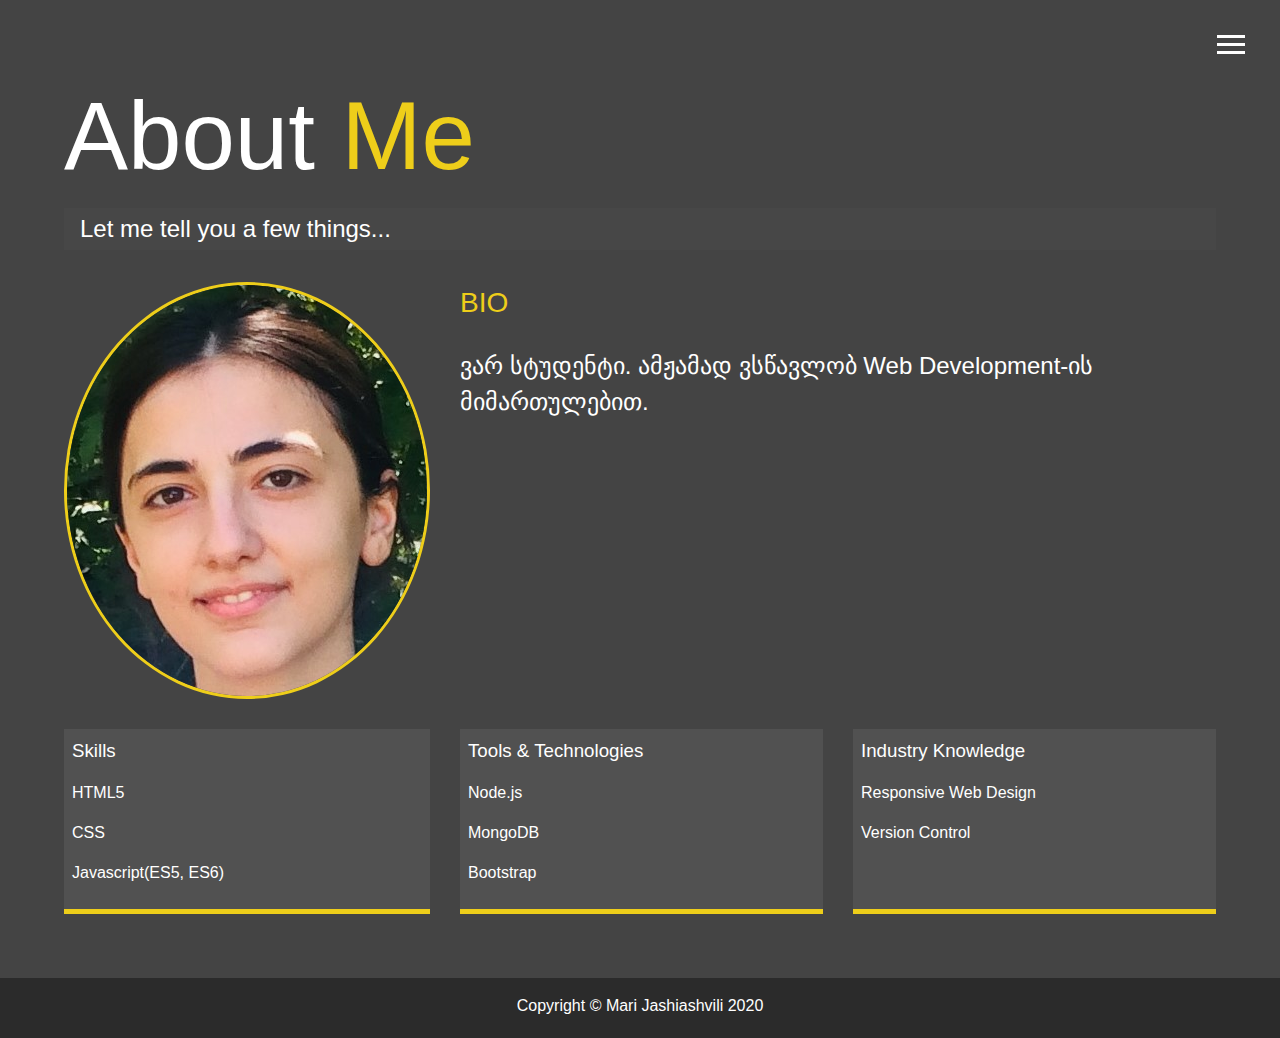
==== about.html @ 9d91ec75 "Initial Commit" ====
<!DOCTYPE html>
<html lang="en">

<head>
    <meta charset="UTF-8">
    <meta name="viewport" content="width=device-width, initial-scale=1.0">
    <meta http-equiv="X-UA-Compatible" content="ie=edge">
    <link rel="stylesheet" href="https://use.fontawesome.com/releases/v5.2.0/css/all.css"
        integrity="sha384-hWVjflwFxL6sNzntih27bfxkr27PmbbK/iSvJ+a4+0owXq79v+lsFkW54bOGbiDQ" crossorigin="anonymous">

    <link rel="stylesheet" href="css/main.css">
    <title>About Me</title>
</head>

<body>
    <header>
        <div class="menu-btn">
            <div class="btn-line"></div>
            <div class="btn-line"></div>
            <div class="btn-line"></div>
        </div>

        <nav class="menu">
            <div class="menu-branding">
                <div class="portrait"></div>
            </div>
            <ul class="menu-nav">
                <li class="nav-item">
                    <a href="index.html" class="nav-link">
                        Home
                    </a>
                </li>
                <li class="nav-item current">
                    <a href="about.html" class="nav-link">
                        About Me
                    </a>
                </li>
                <li class="nav-item">
                    <a href="work.html" class="nav-link">
                        My Work
                    </a>
                </li>
                <li class="nav-item">
                    <a href="contact.html" class="nav-link">
                        How To Reach Me
                    </a>
                </li>
            </ul>
        </nav>
    </header>

    <main id="about">
        <h1 class="lg-heading">
            About
            <span class="text-secondary">Me</span>
        </h1>
        <h2 class="sm-heading">
            Let me tell you a few things...
        </h2>
        <div class="about-info">

            <img src="/img/IMG.JPG" alt="John Doe" class="bio-image">


            <div class="bio">
                <h3 class="text-secondary">BIO</h3>
                <p>ვარ სტუდენტი. ამჟამად ვსწავლობ Web Development-ის მიმართულებით.
                </p>
            </div>

            <div class="job job-1">
                <h3>Skills</h3>
                <p>HTML5</p>
                <p>CSS</p>
                <p>Javascript(ES5, ES6)</p>
            </div>

            <div class="job job-2">
                <h3>Tools & Technologies</h3>
                    <p>Node.js</p>
                    <p>MongoDB</p>
                    <p>Bootstrap</p>
            </div>
            <div class="job job-3">
                <h3>Industry Knowledge</h3>
                    <p>Responsive Web Design</p>
                    <p>Version Control</p>
            </div>
        </div>
    </main>

    <footer id="main-footer">
        Copyright &copy; Mari Jashiashvili 2020
    </footer>

    <script src="js/main.js"></script>
</body>

</html>
---- css/main.css ----
.menu-btn {
    position: absolute;
    z-index: 3;
    right: 35px;
    top: 35px;
    cursor: pointer;
    transition: all 0.5s ease-out;
}

.menu-btn .btn-line {
    width: 28px;
    height: 3px;
    margin: 0 0 5px 0;
    background: #fff;
    transition: all 0.5s ease-out;
}

.menu-btn.close {
    transform: rotate(180deg);
}

.menu-btn.close .btn-line:nth-child(1) {
    transform: rotate(45deg) translate(5px, 5px);
}

.menu-btn.close .btn-line:nth-child(2) {
    opacity: 0;
}

.menu-btn.close .btn-line:nth-child(3) {
    transform: rotate(-45deg) translate(7px, -6px);
}

.menu {
    position: fixed;
    top: 0;
    width: 100%;
    opacity: 0.9;
    visibility: hidden;
}

.menu.show {
    visibility: visible;
}

.menu-branding,
.menu-nav {
    display: flex;
    flex-flow: column wrap;
    align-items: center;
    justify-content: center;
    float: left;
    width: 50%;
    height: 100vh;
    overflow: hidden;
}

.menu-nav {
    margin: 0;
    padding: 0;
    background: #373737;
    list-style: none;
    transform: translate3d(0, -100%, 0);
    transition: all 0.5s ease-out;
}

.menu-nav.show {
    transform: translate3d(0, 0, 0);
}

.menu-branding {
    background: #444;
    transform: translate3d(0, 100%, 0);
    transition: all 0.5s ease-out;
}

.menu-branding.show {
    transform: translate3d(0, 0, 0);
}

.menu-branding .portrait {
    width: 250px;
    height: 250px;
    background: url("/img/IMG.JPG");
    background-size: cover;
    background-size: 90% 100%;
    border-radius: 50%;
    border: solid 3px #eece1a;
}

.menu .nav-item {
    transform: translate3d(600px, 0, 0);
    transition: all 0.5s ease-out;
}

.menu .nav-item.show {
    transform: translate3d(0, 0, 0);
}

.menu .nav-item.current>a {
    color: #eece1a;
}

.menu .nav-link {
    display: inline-block;
    position: relative;
    font-size: 30px;
    text-transform: uppercase;
    padding: 1rem 0;
    font-weight: 300;
    color: #fff;
    text-decoration: none;
    transition: all 0.5s ease-out;
}

.menu .nav-link:hover {
    color: #eece1a;
}

.nav-item:nth-child(1) {
    transition-delay: 0.1s;
}

.nav-item:nth-child(2) {
    transition-delay: 0.2s;
}

.nav-item:nth-child(3) {
    transition-delay: 0.3s;
}

.nav-item:nth-child(4) {
    transition-delay: 0.4s;
}

* {
    box-sizing: border-box;
}

body {
    background: #444;
    color: #fff;
    height: 100%;
    margin: 0;
    font-family: 'Segoe UI', Tahoma, Geneva, Verdana, sans-serif;
    line-height: 1.5;
}

body#bg-img {
    background: url(https://images.unsplash.com/photo-1489389944381-3471b5b30f04?ixlib=rb-1.2.1&ixid=MXwxMjA3fDB8MHxwaG90by1wYWdlfHx8fGVufDB8fHw%3D&auto=format&fit=crop&w=1500&q=80);
    background-attachment: fixed;
    background-size: cover;
}

body#bg-img:after {
    content: '';
    position: absolute;
    top: 0;
    right: 0;
    width: 100%;
    height: 100%;
    z-index: -1;
    background: rgba(68, 68, 68, 0.9);
}

h1,
h2,
h3 {
    margin: 0;
    font-weight: 400;
}

h1.lg-heading,
h2.lg-heading,
h3.lg-heading {
    font-size: 6rem;
}

h1.sm-heading,
h2.sm-heading,
h3.sm-heading {
    margin-bottom: 2rem;
    padding: 0.2rem 1rem;
    background: rgba(73, 73, 73, 0.5);
}

a {
    color: #fff;
    text-decoration: none;
}

header {
    position: fixed;
    z-index: 2;
    width: 100%;
}

.text-secondary {
    color: #eece1a;
}

main {
    padding: 4rem;
    min-height: calc(100vh - 60px);
}

main .icons {
    margin-top: 1rem;
}

main .icons a {
    padding: 0.4rem;
    transition: all 0.5s ease-out;
}

main .icons a:hover {
    color: #eece1a;
}

main#home {
    overflow: hidden;
}

main#home h1 {
    margin-top: 20vh;
}

.about-info {
    display: grid;
    grid-gap: 30px;
    grid-template-areas: 'bioimage bio bio'
        'job1 job2 job3';
    grid-template-columns: repeat(3, 1fr);
}

.about-info .bio-image {
    grid-area: bioimage;
    margin: auto;
    border-radius: 50%;
    border: #eece1a 3px solid;
}

.about-info .bio {
    grid-area: bio;
    font-size: 1.5rem;
}

.about-info .job-1 {
    grid-area: job1;
}

.about-info .job-2 {
    grid-area: job2;
}

.about-info .job-3 {
    grid-area: job3;
}

.about-info .job {
    background: #515151;
    padding: 0.5rem;
    border-bottom: #eece1a 5px solid;
}

.projects {
    display: grid;
    grid-gap: 0.7rem;
    grid-template-columns: repeat(3, 1fr);
}

.projects img {
    width: 100%;
    border: 3px #fff solid;
}

.projects img:hover {
    opacity: 0.5;
    border-color: #eece1a;
    transition: all 0.5s ease-out;
}

.boxes {
    display: flex;
    flex-wrap: wrap;
    justify-content: space-evenly;
    align-items: center;
    margin-top: 1rem;
}

.boxes div {
    font-size: 2rem;
    border: 3px #fff solid;
    padding: 1.5rem 2.5rem;
    margin-bottom: 3rem;
    transition: all 0.5s ease-out;
}

.boxes div:hover {
    padding: 0.5rem 1.5rem;
    background: #eece1a;
    color: #000;
}

.boxes div:hover span {
    color: #000;
}

.btn,
.btn-dark,
.btn-light {
    display: block;
    padding: 0.5rem 1rem;
    border: 0;
    margin-bottom: 0.3rem;
}

.btn:hover,
.btn-dark:hover,
.btn-light:hover {
    background: #eece1a;
    color: #000;
}

.btn-dark {
    background: black;
    color: #fff;
}

.btn-light {
    background: #c4c4c4;
    color: #333;
}

#main-footer {
    text-align: center;
    padding: 1rem;
    background: #2b2b2b;
    color: #fff;
    height: 60px;
}

@media screen and (min-width: 1171px) {
    .projects {
        grid-template-columns: repeat(4, 1fr);
    }
}

@media screen and (min-width: 769px) and (max-width: 1170px) {
    .projects {
        grid-template-columns: repeat(3, 1fr);
    }
}

@media screen and (max-width: 768px) {
    main {
        align-items: center;
        text-align: center;
    }

    main .lg-heading {
        line-height: 1;
        margin-bottom: 1rem;
    }

    ul.menu-nav,
    div.menu-branding {
        float: none;
        width: 100%;
        min-height: 0;
    }

    ul.menu-nav.show,
    div.menu-branding.show {
        transform: translate3d(0, 0, 0);
    }

    .menu-nav {
        height: 75vh;
        transform: translate3d(-100%, 0, 0);
        font-size: 24px;
    }

    .menu-branding {
        height: 25vh;
        transform: translate3d(100%, 0, 0);
    }

    .menu-branding .portrait {
        background: url("/img/IMG.JPG");
        background-size: cover;
        background-size: 90% 100%;
        width: 150px;
        height: 150px;
    }

    .about-info {
        grid-template-areas: 'bioimage'
            'bio'
            'job1'
            'job2'
            'job3';
        grid-template-columns: 1fr;
    }

    .projects {
        grid-template-columns: repeat(2, 1fr);
    }
}

@media screen and (max-width: 500px) {
    main {
        padding: 2rem;
    }

    main #home h1 {
        margin-top: 10vh;
    }

    main .lg-heading {
        margin-top: 1rem;
        font-size: 3rem;
    }

    .projects {
        grid-template-columns: 1fr;
    }
}
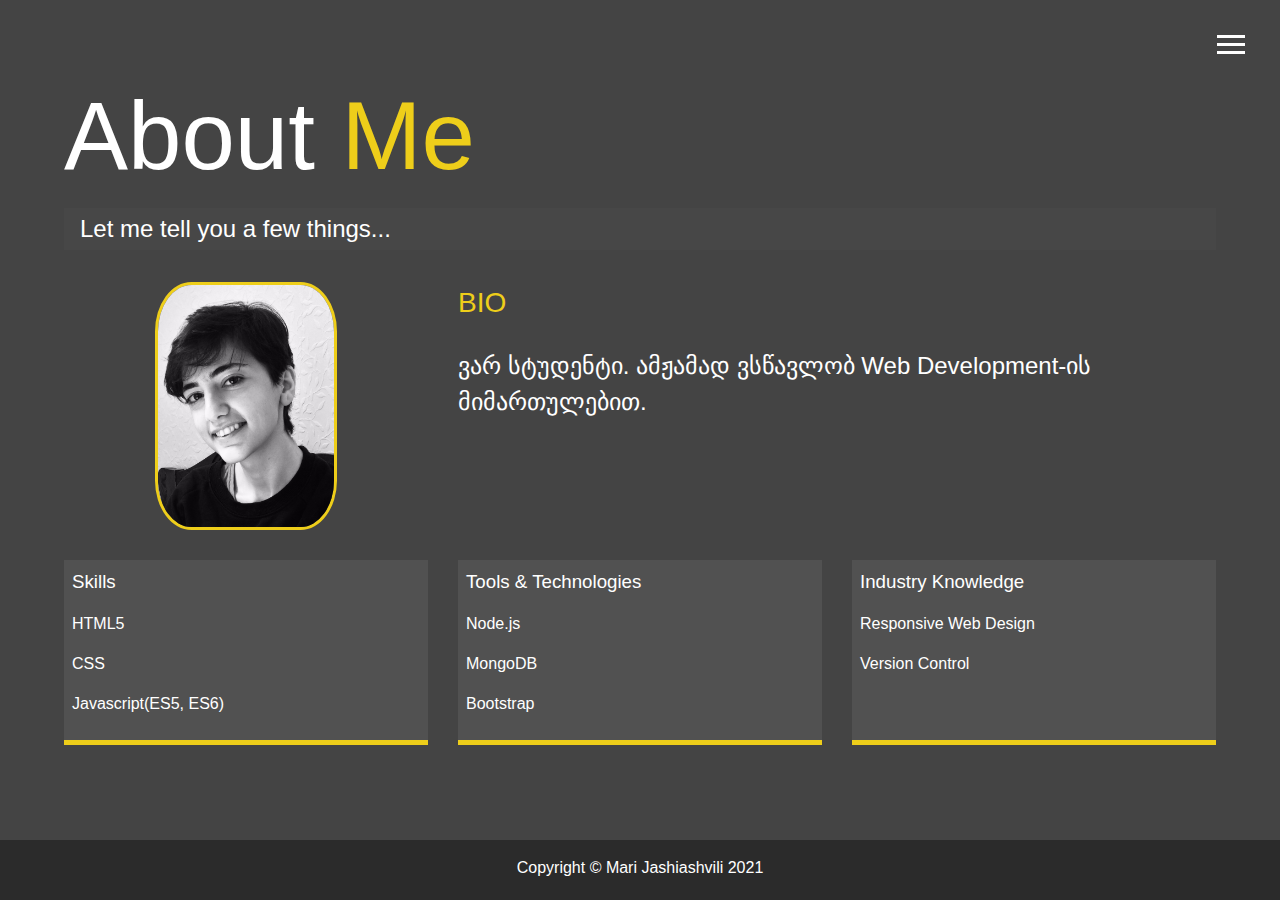
==== commit cfed0593: "Initial Commit" ====
--- a/about.html
+++ b/about.html
@@ -90,7 +90,7 @@
     </main>
 
     <footer id="main-footer">
-        Copyright &copy; Mari Jashiashvili 2020
+        Copyright &copy; Mari Jashiashvili 2021
     </footer>
 
     <script src="js/main.js"></script>
--- a/css/main.css
+++ b/css/main.css
@@ -79,11 +79,13 @@
 }
 
 .menu-branding .portrait {
-    width: 250px;
-    height: 250px;
+    width: 200px;
+    height: 200px;
     background: url("/img/IMG.JPG");
+    background-repeat: no-repeat;
+    object-fit: cover;
     background-size: cover;
-    background-size: 90% 100%;
+    background-size: 100% 100%;
     border-radius: 50%;
     border: solid 3px #eece1a;
 }
@@ -236,8 +238,9 @@
 .about-info .bio-image {
     grid-area: bioimage;
     margin: auto;
-    border-radius: 50%;
+    border-radius: 20%;
     border: #eece1a 3px solid;
+    width: 50%;
 }
 
 .about-info .bio {
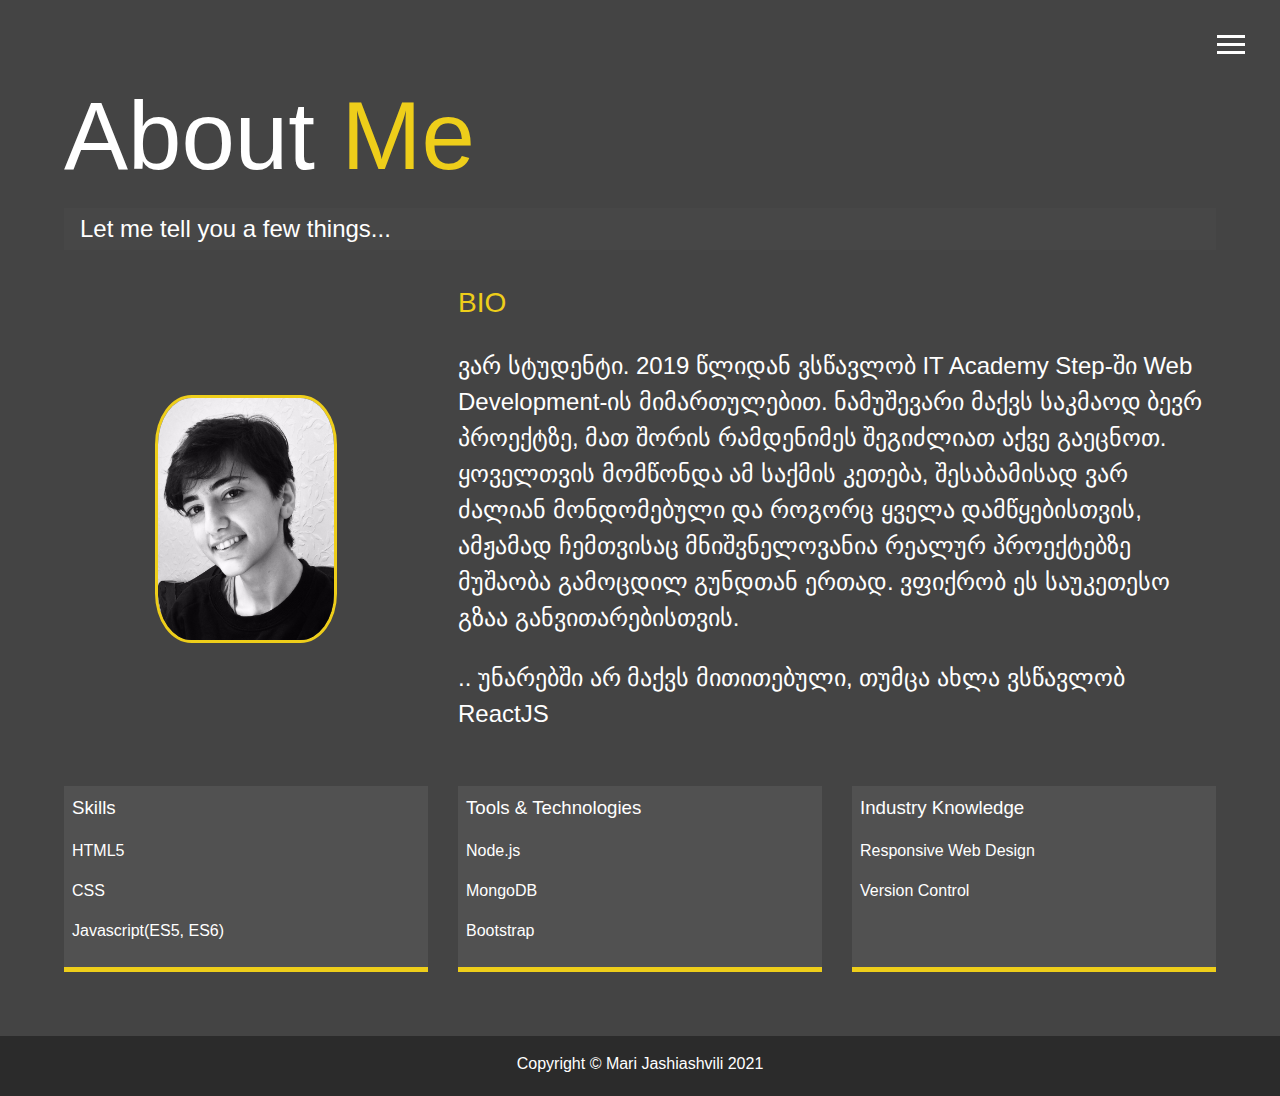
==== commit 0016af7d: "Initial Commit" ====
--- a/about.html
+++ b/about.html
@@ -64,8 +64,9 @@
 
             <div class="bio">
                 <h3 class="text-secondary">BIO</h3>
-                <p>ვარ სტუდენტი. ამჟამად ვსწავლობ Web Development-ის მიმართულებით.
+                <p>ვარ სტუდენტი. 2019 წლიდან ვსწავლობ IT Academy Step-ში Web Development-ის მიმართულებით. ნამუშევარი მაქვს საკმაოდ ბევრ პროექტზე, მათ შორის რამდენიმეს შეგიძლიათ აქვე გაეცნოთ. ყოველთვის მომწონდა ამ საქმის კეთება, შესაბამისად ვარ ძალიან მონდომებული და როგორც ყველა დამწყებისთვის, ამჟამად ჩემთვისაც მნიშვნელოვანია რეალურ პროექტებზე მუშაობა გამოცდილ გუნდთან ერთად. ვფიქრობ ეს საუკეთესო გზაა განვითარებისთვის.
                 </p>
+                <p>.. უნარებში არ მაქვს მითითებული, თუმცა ახლა ვსწავლობ ReactJS</p>
             </div>
 
             <div class="job job-1">
